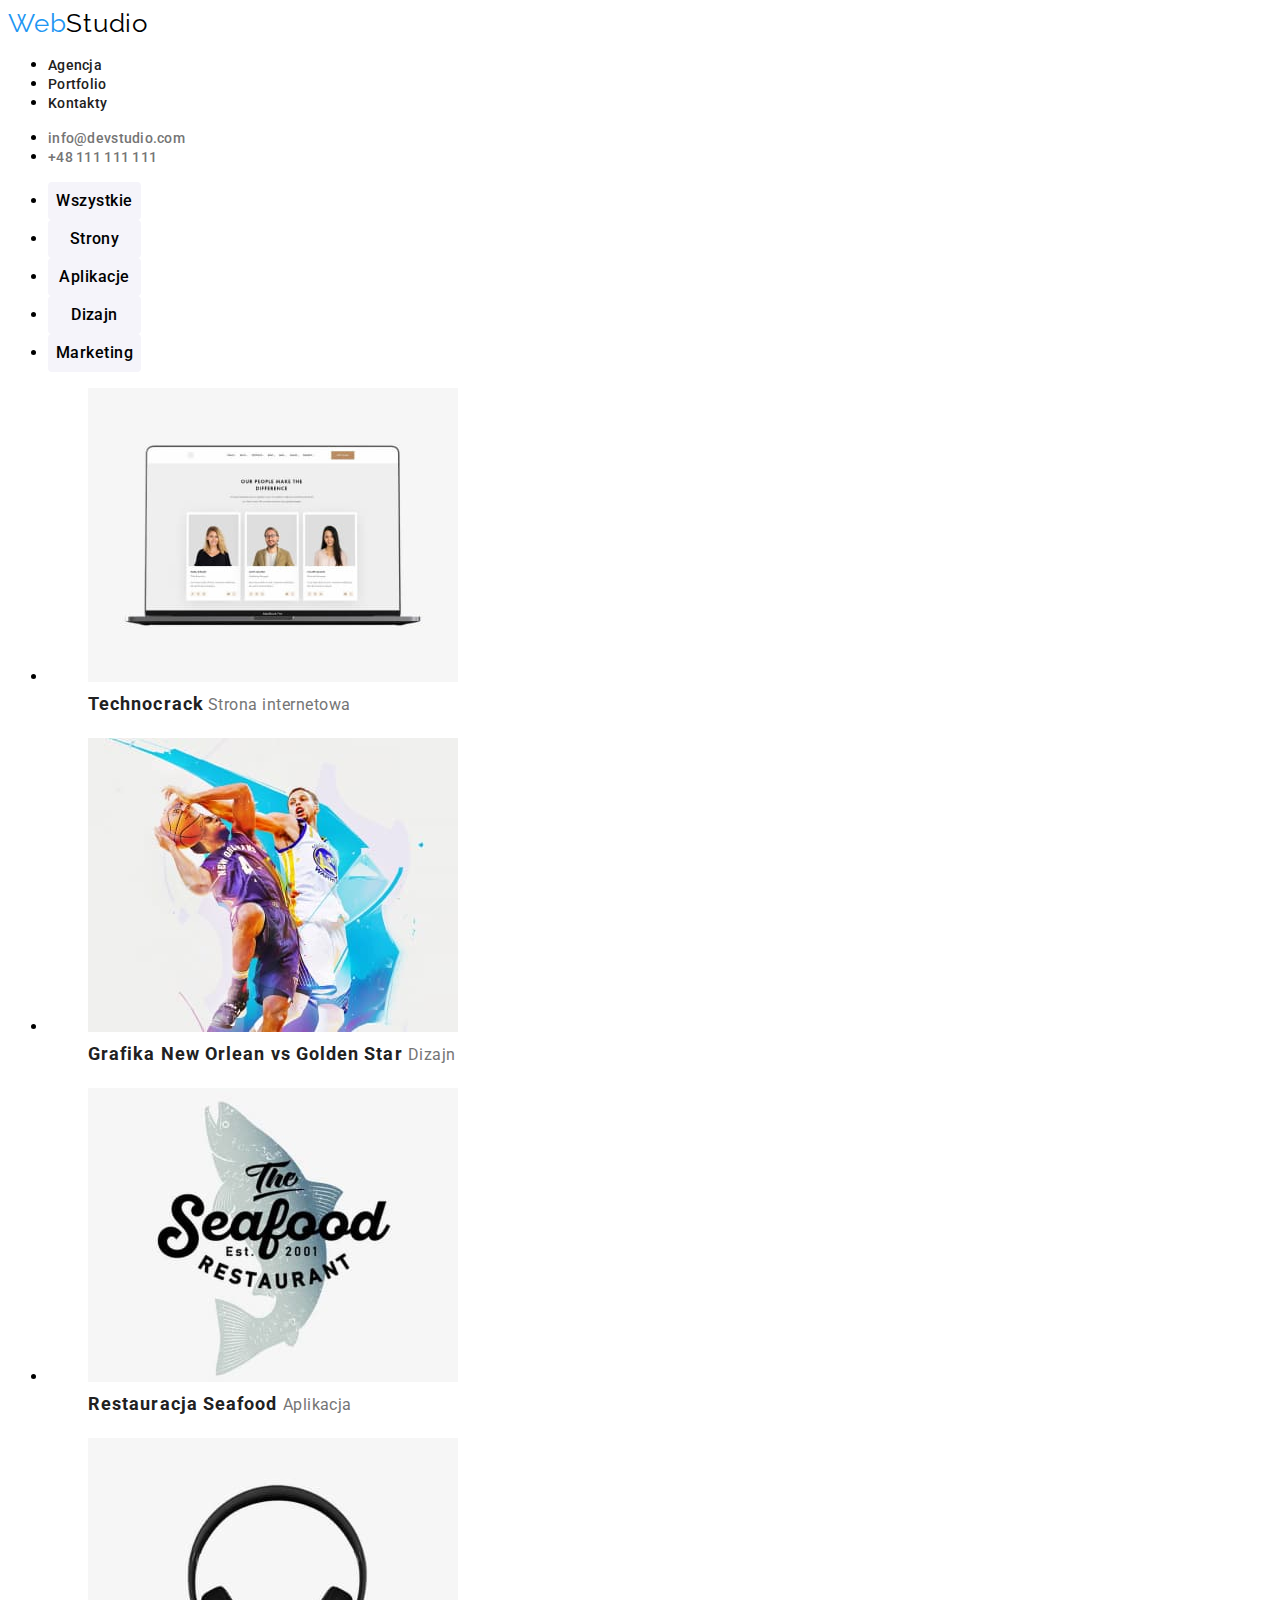
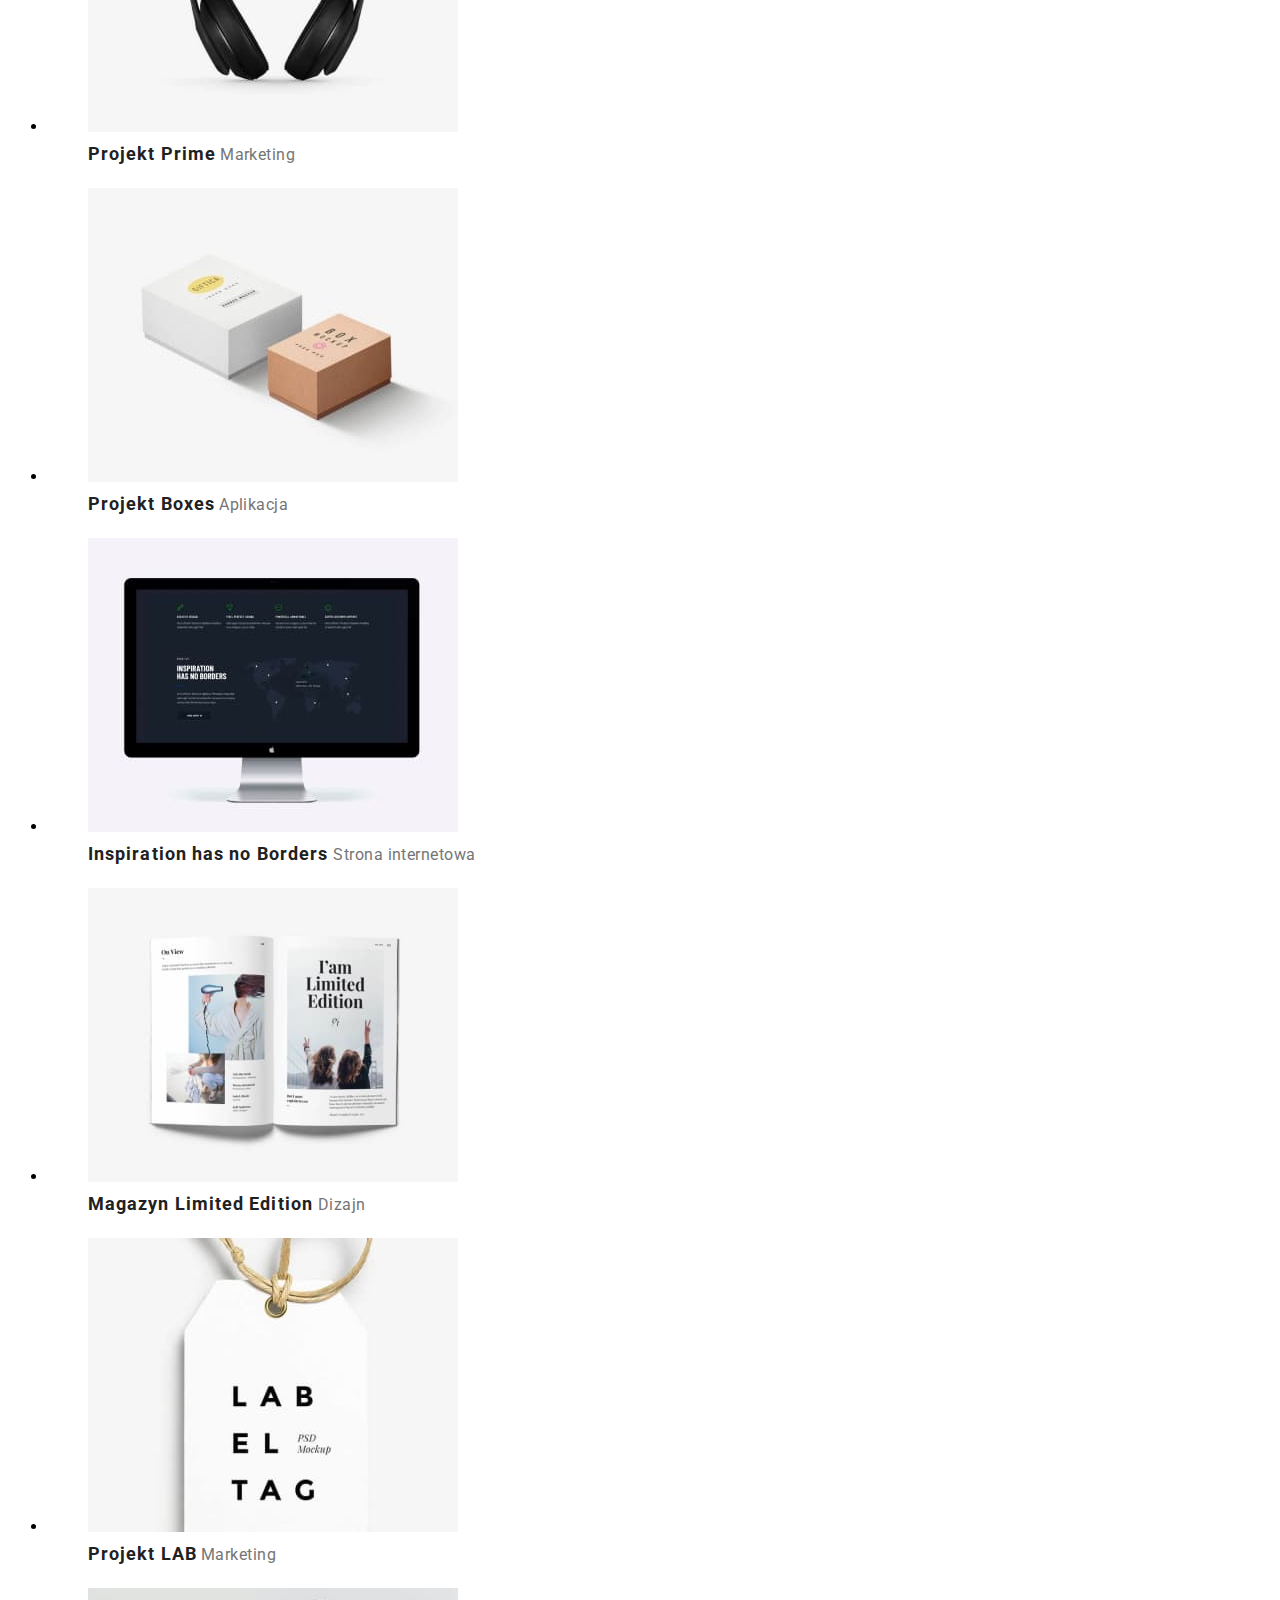
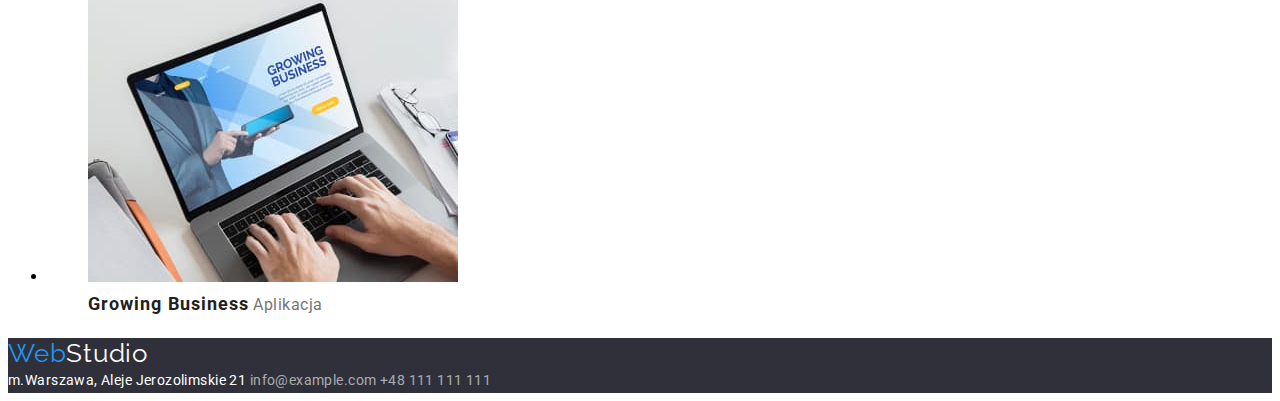
==== portofolio.html @ feca3092 "created new repoz" ====
<!DOCTYPE html>
<html lang="pl">
    <head>
        <meta charset="UTF-8" />
        <meta http-equiv="X-UA-Compatible" content="IE=edge" />
        <meta name="viewport" content="width=device-width, initial-scale=1.0" />
        <title>Portofolio</title>
        <link rel="stylesheet" href="css/style.css" />
        <link rel="preconnect" href="https://fonts.googleapis.com" />
        <link rel="preconnect" href="https://fonts.gstatic.com" crossorigin />
        <link
            href="https://fonts.googleapis.com/css2?family=Raleway:wght@700&family=Roboto:wght@400;500;700;900&display=swap"
            rel="stylesheet"
        />
    </head>
    <body>
        <!--Nagłówek-->
        <header>
            <nav>
                <a class="logo" href="index.html">
                    <span>Web</span><span class="logo-black">Studio</span>
                </a>
                <ul>
                    <li>
                        <a class="nav-link" href="#">Agencja</a>
                    </li>
                    <li>
                        <a class="nav-link" href="portofolio.html">Portfolio</a>
                    </li>
                    <li>
                        <a class="nav-link" href="#">Kontakty</a>
                    </li>
                </ul>
            </nav>
            <ul>
                <li>
                    <a class="contact-links" href="mailto:info@devstudio.com"
                        >info@devstudio.com</a
                    >
                </li>
                <li>
                    <a class="contact-links" href="tel:48111111111"
                        >+48 111 111 111</a
                    >
                </li>
            </ul>
        </header>
        <main>
            <!--Menu-->
            <div>
                <ul class="filters">
                    <li><button type="button">Wszystkie</button></li>
                    <li><button type="button">Strony</button></li>
                    <li><button type="button">Aplikacje</button></li>
                    <li><button type="button">Dizajn</button></li>
                    <li><button type="button">Marketing</button></li>
                </ul>

                <!--Projekty-->

                <ul class="projects">
                    <li>
                        <figure>
                            <img
                                src="images/portofolio/projekty/portfolio1.jpg"
                                alt="Nasz zespół"
                                width="370"
                                height="294"
                            />
                            <figcaption>
                                <span class="project-title">Technocrack</span>
                                <span class="project-subtitle"
                                    >Strona internetowa</span
                                >
                            </figcaption>
                        </figure>
                    </li>
                    <li>
                        <figure>
                            <img
                                src="images/portofolio/projekty/portfolio2.jpg"
                                alt="Koszykówka"
                                width="370"
                                height="294"
                            />
                            <figcaption>
                                <span class="project-title">
                                    Grafika New Orlean vs Golden Star
                                </span>
                                <span class="project-subtitle">Dizajn</span>
                            </figcaption>
                        </figure>
                    </li>
                    <li>
                        <figure>
                            <img
                                src="images/portofolio/projekty/portfolio-1.jpg"
                                alt="reklama restauracji Seafood"
                                width="370"
                                height="294"
                            />
                            <figcaption>
                                <span class="project-title">
                                    Restauracja Seafood
                                </span>
                                <span class="project-subtitle">Aplikacja</span>
                            </figcaption>
                        </figure>
                    </li>
                    <li>
                        <figure>
                            <img
                                src="images/portofolio/projekty/portfolio-2.jpg"
                                alt="Słuchawki nauszne"
                                width="370"
                                height="294"
                            />
                            <figcaption>
                                <span class="project-title">Projekt Prime</span>
                                <span class="project-subtitle">Marketing</span>
                            </figcaption>
                        </figure>
                    </li>
                    <li>
                        <figure>
                            <img
                                src="images/portofolio/projekty/portfolio5.jpg"
                                alt="Pudełka kartonowe"
                                width="370"
                                height="294"
                            />
                            <figcaption>
                                <span class="project-title">Projekt Boxes</span>
                                <span class="project-subtitle">Aplikacja</span>
                            </figcaption>
                        </figure>
                    </li>
                    <li>
                        <figure>
                            <img
                                src="images/portofolio/projekty/111.jpg"
                                alt="Monitor"
                                width="370"
                                height="294"
                            />
                            <figcaption>
                                <span class="project-title">
                                    Inspiration has no Borders
                                </span>
                                <span class="project-subtitle"
                                    >Strona internetowa</span
                                >
                            </figcaption>
                        </figure>
                    </li>
                    <li>
                        <figure>
                            <img
                                src="images/portofolio/projekty/portfolio7.jpg"
                                alt="Gazeta"
                                width="370"
                                height="294"
                            />
                            <figcaption>
                                <span class="project-title">
                                    Magazyn Limited Edition
                                </span>
                                <span class="project-subtitle">Dizajn</span>
                            </figcaption>
                        </figure>
                    </li>
                    <li>
                        <figure>
                            <img
                                src="images/portofolio/projekty/portfolio8.jpg"
                                alt="Etykieta LABEL"
                                width="370"
                                height="294"
                            />
                            <figcaption>
                                <span class="project-title">Projekt LAB</span>
                                <span class="project-subtitle">Marketing</span>
                            </figcaption>
                        </figure>
                    </li>
                    <li>
                        <figure>
                            <img
                                src="images/portofolio/projekty/2910404.jpg"
                                alt="Pisanie na laptopie"
                                width="370"
                                height="294"
                            />
                            <figcaption>
                                <span class="project-title"
                                    >Growing Business</span
                                >
                                <span class="project-subtitle">Aplikacja</span>
                            </figcaption>
                        </figure>
                    </li>
                </ul>
            </div>
        </main>
        <!--Stopka-->
        <footer class="dark-bg">
            <a class="logo" href="#">
                <span>Web</span><span class="logo-white">Studio</span>
            </a>
            <address class="address-wrapper">
                <span> m.Warszawa, Aleje Jerozolimskie 21</span>
                <a href="maito:info@example.com"> info@example.com </a>
                <a href="tel:+48111111111"> +48 111 111 111</a>
            </address>
        </footer>
    </body>
</html>
---- css/style.css ----
:root {
    --primary-color: #2196f3;
    --black: #000000;
    --white: #ffffff;
    --light-black: #212121;
    --dark-background: #2f303a;
    --grey: #757575;
    --light-grey: rgba(255, 255, 255, 0.6);
    --button-poftofolio-background: #f5f4fa;
}

body {
    font-family: 'Roboto', sans-serif;
}

/*Nagłowek i Stopka*/
.logo {
    font-family: 'Raleway';
    font-size: 26px;
    line-height: 1.19;
    letter-spacing: 0.03em;
    color: var(--primary-color);
    text-decoration: none;
}

.logo-black {
    color: var(--black);
}

.logo-white {
    color: var(--white);
}

.contact-links {
    text-decoration: none;
}

.nav-link {
    font-weight: 500;
    font-size: 14px;
    line-height: 1.14 /*16px*/;
    letter-spacing: 0.02em;
    color: var(--light-black);
    text-decoration: none;
}

.nav-link:hover,
.nav-link:focus {
    color: var(--primary-color);
}

.contact-links {
    font-weight: 500;
    font-size: 14px;
    line-height: 1.14 /*16px*/;
    letter-spacing: 0.02em;
    color: var(--grey);
}
.contact-links:hover,
.contact-links:focus {
    color: var(--primary-color);
}

/* MAIN PAGE -Studio EFEKTYWNE ROZWIĄZANIA DLA WASZEGO BIZNESU */
.dark-bg {
    background-color: var(--dark-background);
}

.order h1 {
    font-weight: 900;
    font-size: 44px;
    line-height: 1.36 /*60px*/;
    text-align: center;
    letter-spacing: 0.06em;
    text-transform: uppercase;
    color: var(--white);
}

.order button {
    font-family: 'Roboto', sans-serif;
    width: 200px;
    height: 50px;
    font-weight: 700;
    font-size: 16px;
    line-height: 1.87;
    letter-spacing: 0.06em;
    background-color: var(--primary-color);
    color: var(--white);
    border: none;
    border-radius: 4px;
    outline: none;
    cursor: pointer;
}

.articles > li > h3 {
    font-weight: 700;
    font-size: 14px;
    line-height: 1.14 /*16px*/;
    letter-spacing: 0.03em;
    text-transform: uppercase;
    color: var(--black);
}

.articles > li > p {
    font-size: 14px;
    line-height: 1.71 /*24px*/;
    letter-spacing: 0.03em;
    color: var(--grey);
}

.jobs h2,
.our-team h2 {
    font-weight: 700;
    font-size: 36px;
    line-height: 1.16;
    text-align: center;
    letter-spacing: 0.03em;
    color: var(--light-black);
}

/*Nasz Zespół Studio*/
.team-member {
    font-weight: 500;
    font-size: 16px;
    line-height: 1.18 /*19px*/;
    text-align: center;
    letter-spacing: 0.03em;
    color: var(--light-black);
}
.job {
    font-size: 16px;
    line-height: 1.18 /*19px*/;
    text-align: center;
    letter-spacing: 0.03em;
    color: var(--grey);
}

/*Portofolio -sekcja Projekty*/
.filters button {
    font-family: 'Roboto', sans-serif;
    font-weight: 500;
    font-size: 16px;
    line-height: 1.62px;
    letter-spacing: 0.03em;
    width: 93px;
    height: 38px;
    background: var(--button-poftofolio-background);
    border-radius: 4px;
    border: none;
    outline: none;
    cursor: pointer;
}

.filters button:hover,
.filters button:focus {
    background-color: var(--primary-color);
    color: var(--white);
}

.project-title {
    font-weight: 700;
    font-size: 18px;
    line-height: 2 /*36px*/;
    letter-spacing: 0.06em;
    color: var(--light-black);
}
.project-subtitle {
    font-size: 16px;
    line-height: 1.87 /*30px*/;
    letter-spacing: 0.03em;
    color: var(--grey);
}

/* FOOTER */

.address-wrapper {
    font-style: normal;
    font-size: 14px;
    line-height: 1.71 /*24px*/;
    letter-spacing: 0.03em;
}

.address-wrapper > span {
    font-weight: 400;
    font-size: 14px;
    line-height: 1.71;
    letter-spacing: 0.03em;
    color: var(--white);
}

.address-wrapper > a {
    text-decoration: none;
    font-size: 14px;
    line-height: 1.71;
    letter-spacing: 0.03em;
    color: var(--light-grey);
}

.address-wrapper > a:hover,
.address-wrapper > a:focus {
    color: var(--primary-color);
}
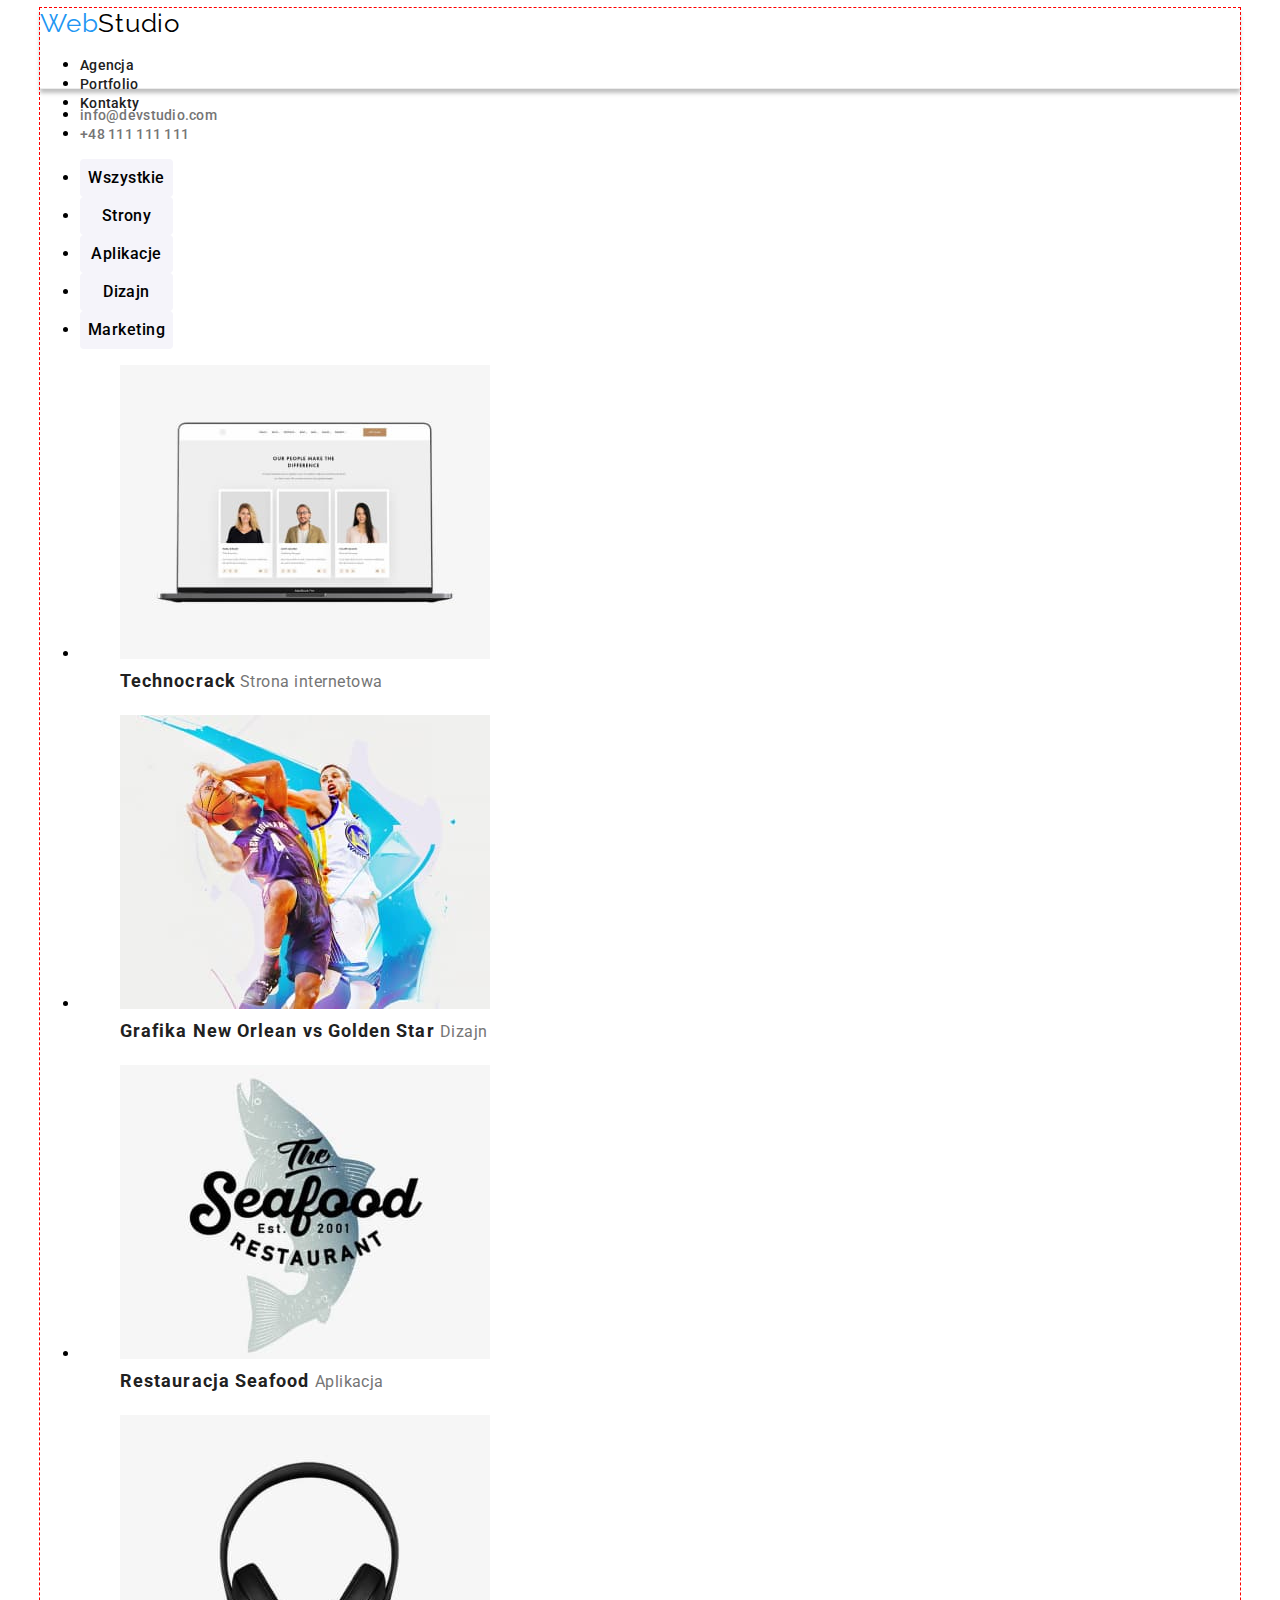
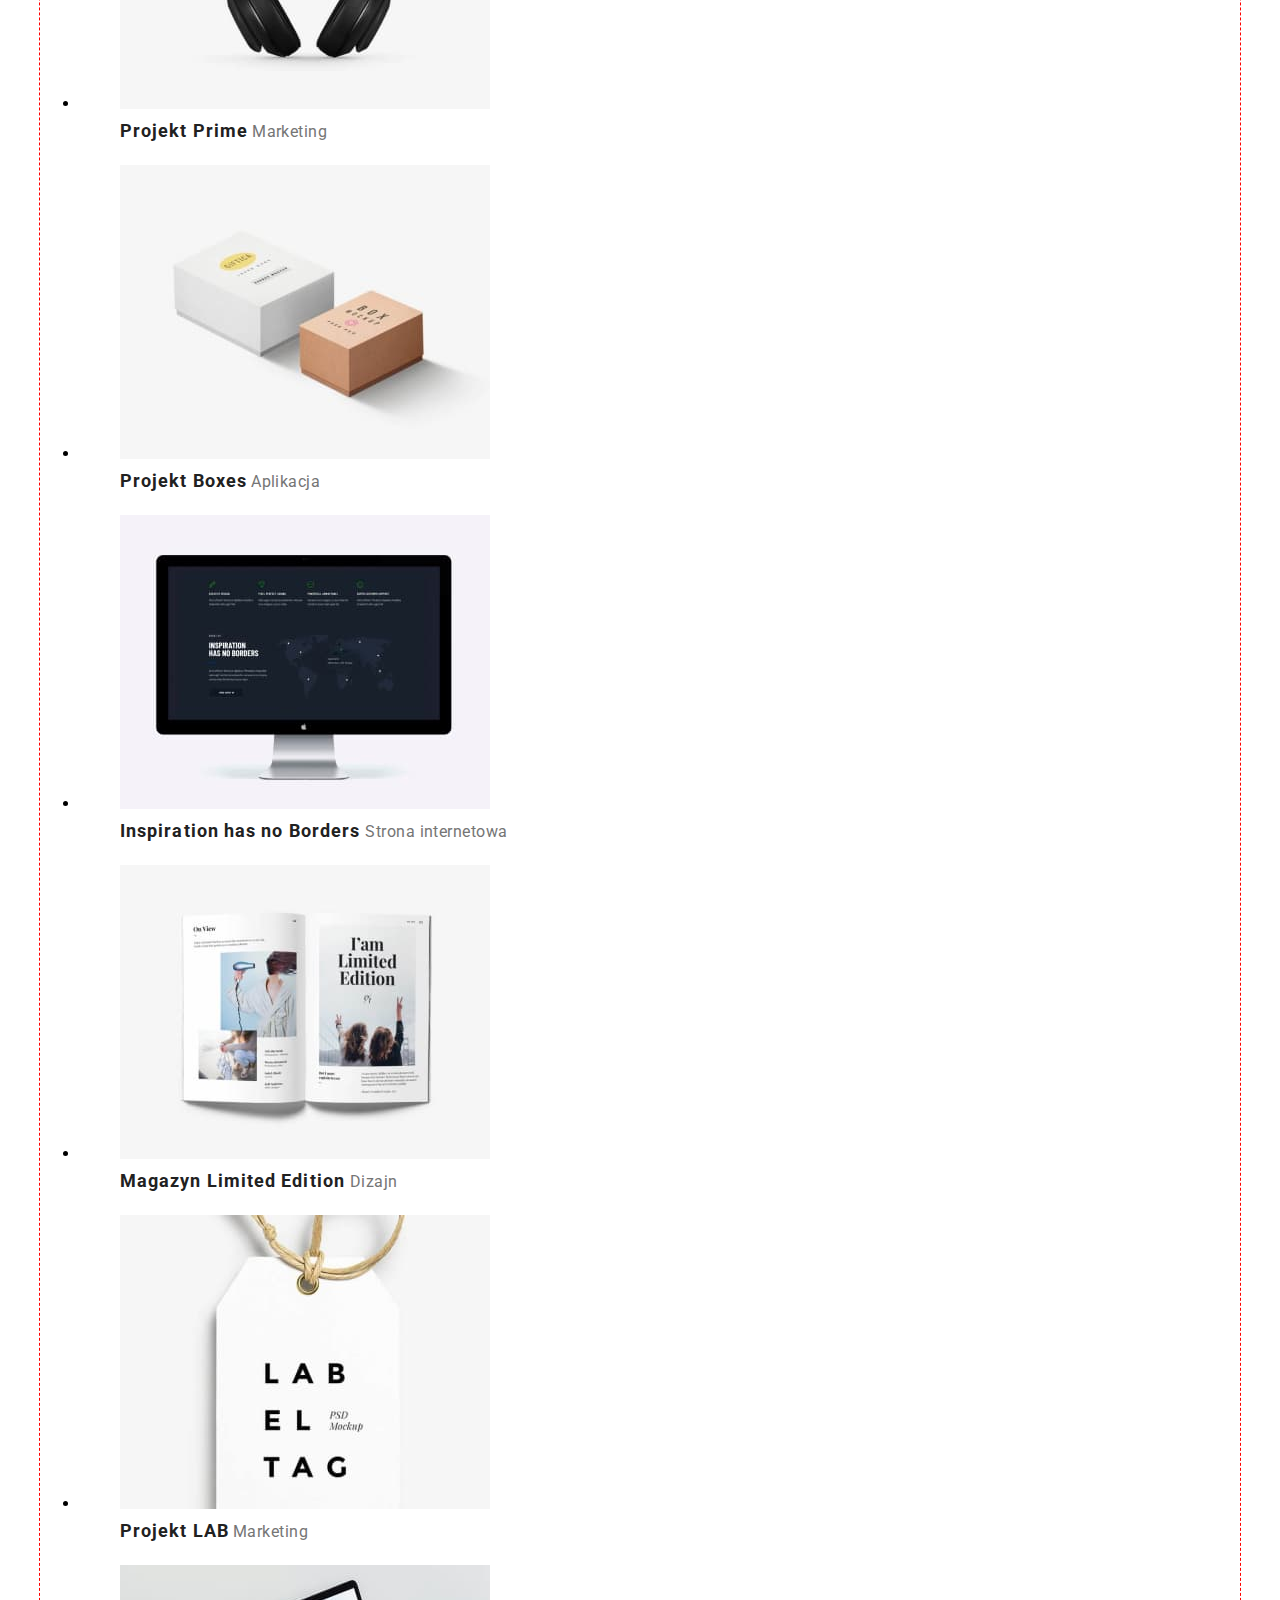
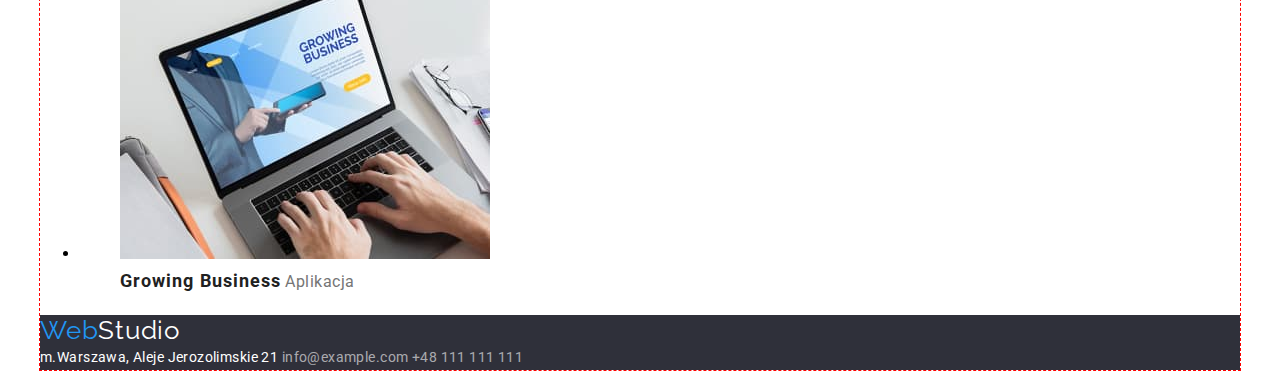
==== commit 4af81e20: "flex style adding" ====
--- a/portofolio.html
+++ b/portofolio.html
@@ -5,6 +5,7 @@
         <meta http-equiv="X-UA-Compatible" content="IE=edge" />
         <meta name="viewport" content="width=device-width, initial-scale=1.0" />
         <title>Portofolio</title>
+
         <link rel="stylesheet" href="css/style.css" />
         <link rel="preconnect" href="https://fonts.googleapis.com" />
         <link rel="preconnect" href="https://fonts.gstatic.com" crossorigin />
@@ -12,206 +13,237 @@
             href="https://fonts.googleapis.com/css2?family=Raleway:wght@700&family=Roboto:wght@400;500;700;900&display=swap"
             rel="stylesheet"
         />
+        <link
+            rel="stylesheet"
+            href="https://cdnjs.cloudflare.com/ajax/libs/modern-normalize/1.1.0/modern-normalize.min.css"
+            integrity="sha512-wpPYUAdjBVSE4KJnH1VR1HeZfpl1ub8YT/NKx4PuQ5NmX2tKuGu6U/JRp5y+Y8XG2tV+wKQpNHVUX03MfMFn9Q=="
+            crossorigin="anonymous"
+            referrerpolicy="no-referrer"
+        />
     </head>
     <body>
-        <!--Nagłówek-->
-        <header>
-            <nav>
-                <a class="logo" href="index.html">
-                    <span>Web</span><span class="logo-black">Studio</span>
-                </a>
+        <div class="container">
+            <!--Nagłówek-->
+            <header>
+                <nav class="site-nav">
+                    <a class="logo" href="index.html">
+                        <span>Web</span><span class="logo-black">Studio</span>
+                    </a>
+                    <ul>
+                        <li>
+                            <a class="nav-link" href="#">Agencja</a>
+                        </li>
+                        <li>
+                            <a class="nav-link" href="portofolio.html"
+                                >Portfolio</a
+                            >
+                        </li>
+                        <li>
+                            <a class="nav-link" href="#">Kontakty</a>
+                        </li>
+                    </ul>
+                </nav>
                 <ul>
                     <li>
-                        <a class="nav-link" href="#">Agencja</a>
+                        <a
+                            class="contact-links"
+                            href="mailto:info@devstudio.com"
+                            >info@devstudio.com</a
+                        >
                     </li>
                     <li>
-                        <a class="nav-link" href="portofolio.html">Portfolio</a>
-                    </li>
-                    <li>
-                        <a class="nav-link" href="#">Kontakty</a>
+                        <a class="contact-links" href="tel:48111111111"
+                            >+48 111 111 111</a
+                        >
                     </li>
                 </ul>
-            </nav>
-            <ul>
-                <li>
-                    <a class="contact-links" href="mailto:info@devstudio.com"
-                        >info@devstudio.com</a
-                    >
-                </li>
-                <li>
-                    <a class="contact-links" href="tel:48111111111"
-                        >+48 111 111 111</a
-                    >
-                </li>
-            </ul>
-        </header>
-        <main>
-            <!--Menu-->
-            <div>
-                <ul class="filters">
-                    <li><button type="button">Wszystkie</button></li>
-                    <li><button type="button">Strony</button></li>
-                    <li><button type="button">Aplikacje</button></li>
-                    <li><button type="button">Dizajn</button></li>
-                    <li><button type="button">Marketing</button></li>
-                </ul>
+            </header>
+            <main>
+                <!--Menu-->
+                <div>
+                    <ul class="filters">
+                        <li><button type="button">Wszystkie</button></li>
+                        <li><button type="button">Strony</button></li>
+                        <li><button type="button">Aplikacje</button></li>
+                        <li><button type="button">Dizajn</button></li>
+                        <li><button type="button">Marketing</button></li>
+                    </ul>
 
-                <!--Projekty-->
+                    <!--Projekty-->
 
-                <ul class="projects">
-                    <li>
-                        <figure>
-                            <img
-                                src="images/portofolio/projekty/portfolio1.jpg"
-                                alt="Nasz zespół"
-                                width="370"
-                                height="294"
-                            />
-                            <figcaption>
-                                <span class="project-title">Technocrack</span>
-                                <span class="project-subtitle"
-                                    >Strona internetowa</span
-                                >
-                            </figcaption>
-                        </figure>
-                    </li>
-                    <li>
-                        <figure>
-                            <img
-                                src="images/portofolio/projekty/portfolio2.jpg"
-                                alt="Koszykówka"
-                                width="370"
-                                height="294"
-                            />
-                            <figcaption>
-                                <span class="project-title">
-                                    Grafika New Orlean vs Golden Star
-                                </span>
-                                <span class="project-subtitle">Dizajn</span>
-                            </figcaption>
-                        </figure>
-                    </li>
-                    <li>
-                        <figure>
-                            <img
-                                src="images/portofolio/projekty/portfolio-1.jpg"
-                                alt="reklama restauracji Seafood"
-                                width="370"
-                                height="294"
-                            />
-                            <figcaption>
-                                <span class="project-title">
-                                    Restauracja Seafood
-                                </span>
-                                <span class="project-subtitle">Aplikacja</span>
-                            </figcaption>
-                        </figure>
-                    </li>
-                    <li>
-                        <figure>
-                            <img
-                                src="images/portofolio/projekty/portfolio-2.jpg"
-                                alt="Słuchawki nauszne"
-                                width="370"
-                                height="294"
-                            />
-                            <figcaption>
-                                <span class="project-title">Projekt Prime</span>
-                                <span class="project-subtitle">Marketing</span>
-                            </figcaption>
-                        </figure>
-                    </li>
-                    <li>
-                        <figure>
-                            <img
-                                src="images/portofolio/projekty/portfolio5.jpg"
-                                alt="Pudełka kartonowe"
-                                width="370"
-                                height="294"
-                            />
-                            <figcaption>
-                                <span class="project-title">Projekt Boxes</span>
-                                <span class="project-subtitle">Aplikacja</span>
-                            </figcaption>
-                        </figure>
-                    </li>
-                    <li>
-                        <figure>
-                            <img
-                                src="images/portofolio/projekty/111.jpg"
-                                alt="Monitor"
-                                width="370"
-                                height="294"
-                            />
-                            <figcaption>
-                                <span class="project-title">
-                                    Inspiration has no Borders
-                                </span>
-                                <span class="project-subtitle"
-                                    >Strona internetowa</span
-                                >
-                            </figcaption>
-                        </figure>
-                    </li>
-                    <li>
-                        <figure>
-                            <img
-                                src="images/portofolio/projekty/portfolio7.jpg"
-                                alt="Gazeta"
-                                width="370"
-                                height="294"
-                            />
-                            <figcaption>
-                                <span class="project-title">
-                                    Magazyn Limited Edition
-                                </span>
-                                <span class="project-subtitle">Dizajn</span>
-                            </figcaption>
-                        </figure>
-                    </li>
-                    <li>
-                        <figure>
-                            <img
-                                src="images/portofolio/projekty/portfolio8.jpg"
-                                alt="Etykieta LABEL"
-                                width="370"
-                                height="294"
-                            />
-                            <figcaption>
-                                <span class="project-title">Projekt LAB</span>
-                                <span class="project-subtitle">Marketing</span>
-                            </figcaption>
-                        </figure>
-                    </li>
-                    <li>
-                        <figure>
-                            <img
-                                src="images/portofolio/projekty/2910404.jpg"
-                                alt="Pisanie na laptopie"
-                                width="370"
-                                height="294"
-                            />
-                            <figcaption>
-                                <span class="project-title"
-                                    >Growing Business</span
-                                >
-                                <span class="project-subtitle">Aplikacja</span>
-                            </figcaption>
-                        </figure>
-                    </li>
-                </ul>
-            </div>
-        </main>
-        <!--Stopka-->
-        <footer class="dark-bg">
-            <a class="logo" href="#">
-                <span>Web</span><span class="logo-white">Studio</span>
-            </a>
-            <address class="address-wrapper">
-                <span> m.Warszawa, Aleje Jerozolimskie 21</span>
-                <a href="maito:info@example.com"> info@example.com </a>
-                <a href="tel:+48111111111"> +48 111 111 111</a>
-            </address>
-        </footer>
+                    <ul class="projects">
+                        <li>
+                            <figure>
+                                <img
+                                    src="images/portofolio/projekty/portfolio1.jpg"
+                                    alt="Nasz zespół"
+                                    width="370"
+                                    height="294"
+                                />
+                                <figcaption>
+                                    <span class="project-title"
+                                        >Technocrack</span
+                                    >
+                                    <span class="project-subtitle"
+                                        >Strona internetowa</span
+                                    >
+                                </figcaption>
+                            </figure>
+                        </li>
+                        <li>
+                            <figure>
+                                <img
+                                    src="images/portofolio/projekty/portfolio2.jpg"
+                                    alt="Koszykówka"
+                                    width="370"
+                                    height="294"
+                                />
+                                <figcaption>
+                                    <span class="project-title">
+                                        Grafika New Orlean vs Golden Star
+                                    </span>
+                                    <span class="project-subtitle">Dizajn</span>
+                                </figcaption>
+                            </figure>
+                        </li>
+                        <li>
+                            <figure>
+                                <img
+                                    src="images/portofolio/projekty/portfolio-1.jpg"
+                                    alt="reklama restauracji Seafood"
+                                    width="370"
+                                    height="294"
+                                />
+                                <figcaption>
+                                    <span class="project-title">
+                                        Restauracja Seafood
+                                    </span>
+                                    <span class="project-subtitle"
+                                        >Aplikacja</span
+                                    >
+                                </figcaption>
+                            </figure>
+                        </li>
+                        <li>
+                            <figure>
+                                <img
+                                    src="images/portofolio/projekty/portfolio-2.jpg"
+                                    alt="Słuchawki nauszne"
+                                    width="370"
+                                    height="294"
+                                />
+                                <figcaption>
+                                    <span class="project-title"
+                                        >Projekt Prime</span
+                                    >
+                                    <span class="project-subtitle"
+                                        >Marketing</span
+                                    >
+                                </figcaption>
+                            </figure>
+                        </li>
+                        <li>
+                            <figure>
+                                <img
+                                    src="images/portofolio/projekty/portfolio5.jpg"
+                                    alt="Pudełka kartonowe"
+                                    width="370"
+                                    height="294"
+                                />
+                                <figcaption>
+                                    <span class="project-title"
+                                        >Projekt Boxes</span
+                                    >
+                                    <span class="project-subtitle"
+                                        >Aplikacja</span
+                                    >
+                                </figcaption>
+                            </figure>
+                        </li>
+                        <li>
+                            <figure>
+                                <img
+                                    src="images/portofolio/projekty/111.jpg"
+                                    alt="Monitor"
+                                    width="370"
+                                    height="294"
+                                />
+                                <figcaption>
+                                    <span class="project-title">
+                                        Inspiration has no Borders
+                                    </span>
+                                    <span class="project-subtitle"
+                                        >Strona internetowa</span
+                                    >
+                                </figcaption>
+                            </figure>
+                        </li>
+                        <li>
+                            <figure>
+                                <img
+                                    src="images/portofolio/projekty/portfolio7.jpg"
+                                    alt="Gazeta"
+                                    width="370"
+                                    height="294"
+                                />
+                                <figcaption>
+                                    <span class="project-title">
+                                        Magazyn Limited Edition
+                                    </span>
+                                    <span class="project-subtitle">Dizajn</span>
+                                </figcaption>
+                            </figure>
+                        </li>
+                        <li>
+                            <figure>
+                                <img
+                                    src="images/portofolio/projekty/portfolio8.jpg"
+                                    alt="Etykieta LABEL"
+                                    width="370"
+                                    height="294"
+                                />
+                                <figcaption>
+                                    <span class="project-title"
+                                        >Projekt LAB</span
+                                    >
+                                    <span class="project-subtitle"
+                                        >Marketing</span
+                                    >
+                                </figcaption>
+                            </figure>
+                        </li>
+                        <li>
+                            <figure>
+                                <img
+                                    src="images/portofolio/projekty/2910404.jpg"
+                                    alt="Pisanie na laptopie"
+                                    width="370"
+                                    height="294"
+                                />
+                                <figcaption>
+                                    <span class="project-title"
+                                        >Growing Business</span
+                                    >
+                                    <span class="project-subtitle"
+                                        >Aplikacja</span
+                                    >
+                                </figcaption>
+                            </figure>
+                        </li>
+                    </ul>
+                </div>
+            </main>
+            <!--Stopka-->
+            <footer class="dark-bg">
+                <a class="logo" href="#">
+                    <span>Web</span><span class="logo-white">Studio</span>
+                </a>
+                <address class="address-wrapper">
+                    <span> m.Warszawa, Aleje Jerozolimskie 21</span>
+                    <a href="maito:info@example.com"> info@example.com </a>
+                    <a href="tel:+48111111111"> +48 111 111 111</a>
+                </address>
+            </footer>
+        </div>
     </body>
 </html>
--- a/css/style.css
+++ b/css/style.css
@@ -200,3 +200,52 @@
 .address-wrapper > a:focus {
     color: var(--primary-color);
 }
+
+/*stylowanie flexem H03*/
+.container {
+    max-width: 1200px;
+    margin: 0 auto;
+    outline: 1px dashed red;
+}
+
+/*nagłówek*/
+.site-nav {
+    border-bottom: 1px solid #ececec;
+    box-shadow: 0px 4px 4px 0px #00000040;
+    height: 80px;
+    left: 0px;
+    top: 5px;
+    border-radius: 0px;
+}
+
+.flex-nav-container {
+    display: flex;
+    justify-content: space-between;
+    align-items: center;
+}
+
+.flex-nav-child1 {
+    display: flex;
+    align-items: center;
+}
+
+.nav-links {
+    display: flex;
+    list-style: none;
+    padding: 0;
+    margin-left: 93px;
+}
+.nav-links li {
+    margin: 0 46px;
+}
+.contact-links{
+    display: flex;
+    list-style: none;
+    gap:50px;
+}
+
+.flex-hero{
+    display: flex;
+    flex-direction: column;
+    align-items: center;
+}
